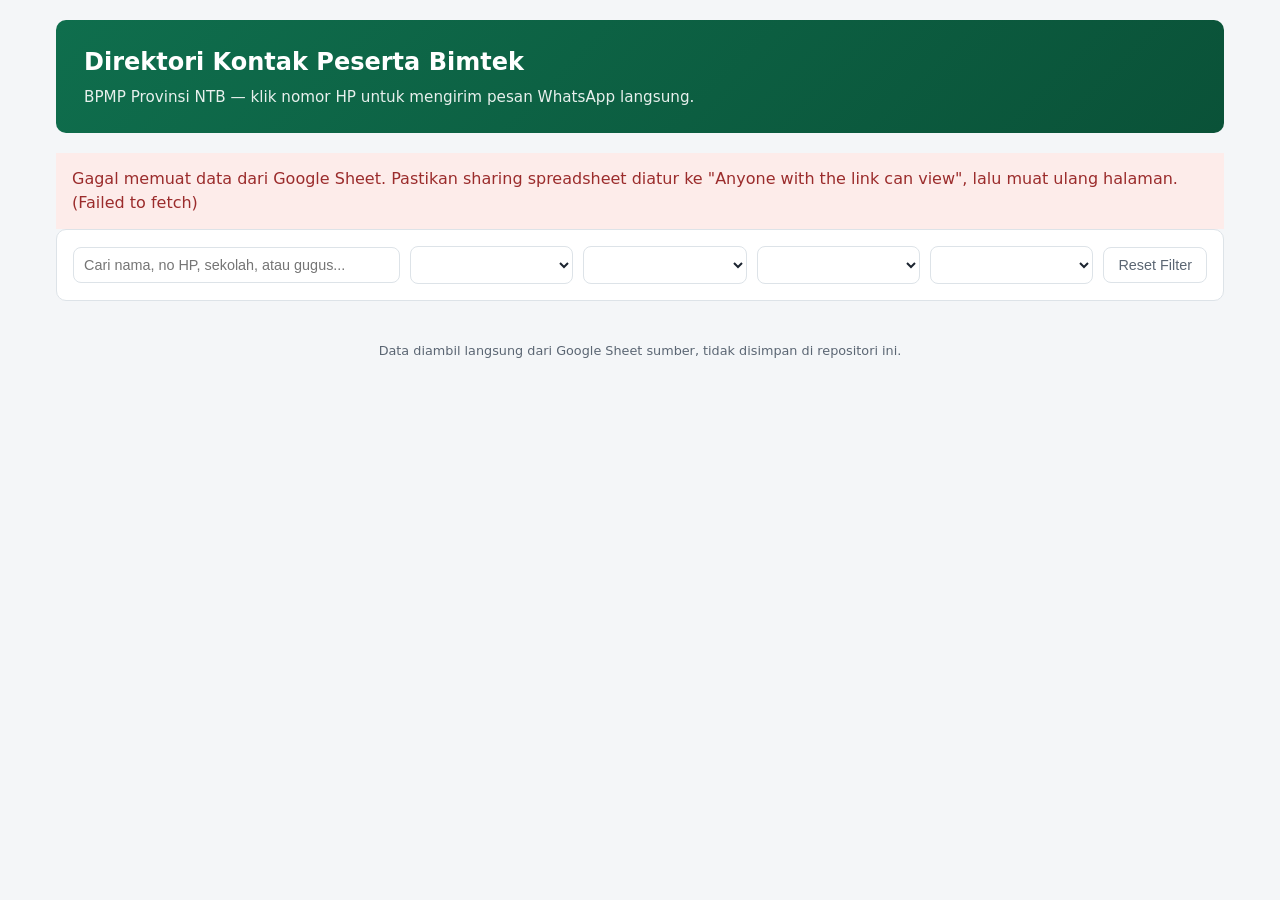
==== index.html @ c410a77d "Add WhatsApp contact directory platform for Bimtek participants Static site fetches participant data" ====
<!doctype html>
<html lang="id">
<head>
  <meta charset="UTF-8" />
  <meta name="viewport" content="width=device-width, initial-scale=1.0" />
  <title>Direktori Kontak Peserta Bimtek - BPMP Provinsi NTB</title>
  <link rel="stylesheet" href="assets/style.css" />
</head>
<body>
  <div class="page">
    <header class="hero">
      <h1>Direktori Kontak Peserta Bimtek</h1>
      <p>BPMP Provinsi NTB &mdash; klik nomor HP untuk mengirim pesan WhatsApp langsung.</p>
    </header>

    <div id="status" class="card status">Memuat data dari Google Sheet...</div>

    <div id="controls" class="card" hidden>
      <input id="search" type="search" placeholder="Cari nama, no HP, sekolah, atau gugus..." />
      <select id="filter-kab"></select>
      <select id="filter-jenjang"></select>
      <select id="filter-bimtek"></select>
      <select id="filter-jabatan"></select>
      <button id="reset-filters" type="button">Reset Filter</button>
    </div>

    <p id="summary" class="summary"></p>

    <div id="table-wrap" class="table-scroll" hidden>
      <table>
        <thead>
          <tr>
            <th>Nama Peserta</th>
            <th>Jabatan</th>
            <th>No Hp</th>
            <th>Jenis Bimtek</th>
            <th>Kab/Kota</th>
            <th>Jenjang Sekolah</th>
            <th>NPSN</th>
            <th>Nama Sekolah</th>
            <th>Nama Gugus</th>
          </tr>
        </thead>
        <tbody id="tbody"></tbody>
      </table>
    </div>

    <div id="pagination" class="pagination"></div>

    <footer class="note">
      Data diambil langsung dari Google Sheet sumber, tidak disimpan di repositori ini.
    </footer>
  </div>

  <script src="data/config.js"></script>
  <script src="assets/app.js"></script>
</body>
</html>
---- assets/style.css ----
:root {
  --primary: #0f6e4d;
  --primary-dark: #0a5238;
  --primary-light: #e6f4ee;
  --wa-green: #25d366;
  --wa-green-dark: #1da851;
  --text: #1c2530;
  --text-muted: #5b6673;
  --border: #dde3e8;
  --bg: #f4f6f8;
  --card-bg: #ffffff;
  --danger-bg: #fdecea;
  --danger-text: #9b2c2c;
  --radius: 10px;
  font-size: 16px;
}

* {
  box-sizing: border-box;
}

body {
  margin: 0;
  background: var(--bg);
  color: var(--text);
  font-family: "Segoe UI", system-ui, -apple-system, Roboto, Helvetica, Arial,
    sans-serif;
  line-height: 1.5;
}

.page {
  max-width: 1200px;
  margin: 0 auto;
  padding: 20px 16px 60px;
}

header.hero {
  background: linear-gradient(135deg, var(--primary), var(--primary-dark));
  color: #fff;
  border-radius: var(--radius);
  padding: 24px 28px;
  margin-bottom: 20px;
}

header.hero h1 {
  margin: 0 0 6px;
  font-size: 1.5rem;
}

header.hero p {
  margin: 0;
  opacity: 0.9;
  font-size: 0.95rem;
}

.card {
  background: var(--card-bg);
  border: 1px solid var(--border);
  border-radius: var(--radius);
  padding: 16px;
  margin-bottom: 16px;
}

.status {
  padding: 14px 16px;
}

.status--error {
  background: var(--danger-bg);
  color: var(--danger-text);
  border-color: #f5c6c6;
}

#controls {
  display: grid;
  grid-template-columns: 2fr repeat(4, 1fr) auto;
  gap: 10px;
  align-items: center;
}

#controls input,
#controls select {
  width: 100%;
  padding: 9px 10px;
  border: 1px solid var(--border);
  border-radius: 8px;
  font-size: 0.9rem;
  background: #fff;
  color: var(--text);
}

#controls input:focus,
#controls select:focus {
  outline: 2px solid var(--primary);
  outline-offset: 1px;
}

#reset-filters {
  padding: 9px 14px;
  border: 1px solid var(--border);
  background: #fff;
  border-radius: 8px;
  cursor: pointer;
  font-size: 0.9rem;
  color: var(--text-muted);
  white-space: nowrap;
}

#reset-filters:hover {
  background: var(--bg);
}

.summary {
  font-size: 0.85rem;
  color: var(--text-muted);
  margin: 0 0 10px;
}

.table-scroll {
  overflow-x: auto;
  border: 1px solid var(--border);
  border-radius: var(--radius);
}

table {
  border-collapse: collapse;
  width: 100%;
  min-width: 980px;
  font-size: 0.88rem;
}

thead th {
  position: sticky;
  top: 0;
  background: var(--primary-light);
  color: var(--primary-dark);
  text-align: left;
  padding: 10px 12px;
  border-bottom: 2px solid var(--border);
  white-space: nowrap;
  font-weight: 600;
}

tbody td {
  padding: 9px 12px;
  border-bottom: 1px solid var(--border);
  vertical-align: top;
}

tbody tr:hover {
  background: #fafcfb;
}

.wa-btn {
  display: inline-flex;
  align-items: center;
  gap: 6px;
  background: var(--wa-green);
  color: #fff;
  text-decoration: none;
  padding: 5px 10px;
  border-radius: 999px;
  font-weight: 600;
  white-space: nowrap;
  font-size: 0.85rem;
}

.wa-btn:hover {
  background: var(--wa-green-dark);
}

.phone-invalid {
  color: var(--text-muted);
  font-style: italic;
}

.pagination {
  display: flex;
  gap: 6px;
  flex-wrap: wrap;
  justify-content: center;
  margin-top: 16px;
}

.page-btn {
  min-width: 36px;
  padding: 7px 10px;
  border: 1px solid var(--border);
  background: #fff;
  border-radius: 8px;
  cursor: pointer;
  font-size: 0.85rem;
  color: var(--text);
}

.page-btn:hover:not(:disabled) {
  background: var(--primary-light);
}

.page-btn:disabled {
  opacity: 0.4;
  cursor: not-allowed;
}

.page-btn--active {
  background: var(--primary);
  color: #fff;
  border-color: var(--primary);
}

footer.note {
  text-align: center;
  color: var(--text-muted);
  font-size: 0.8rem;
  margin-top: 24px;
}

@media (max-width: 900px) {
  #controls {
    grid-template-columns: 1fr 1fr;
  }
  #controls input {
    grid-column: 1 / -1;
  }
  #reset-filters {
    grid-column: 1 / -1;
  }
}
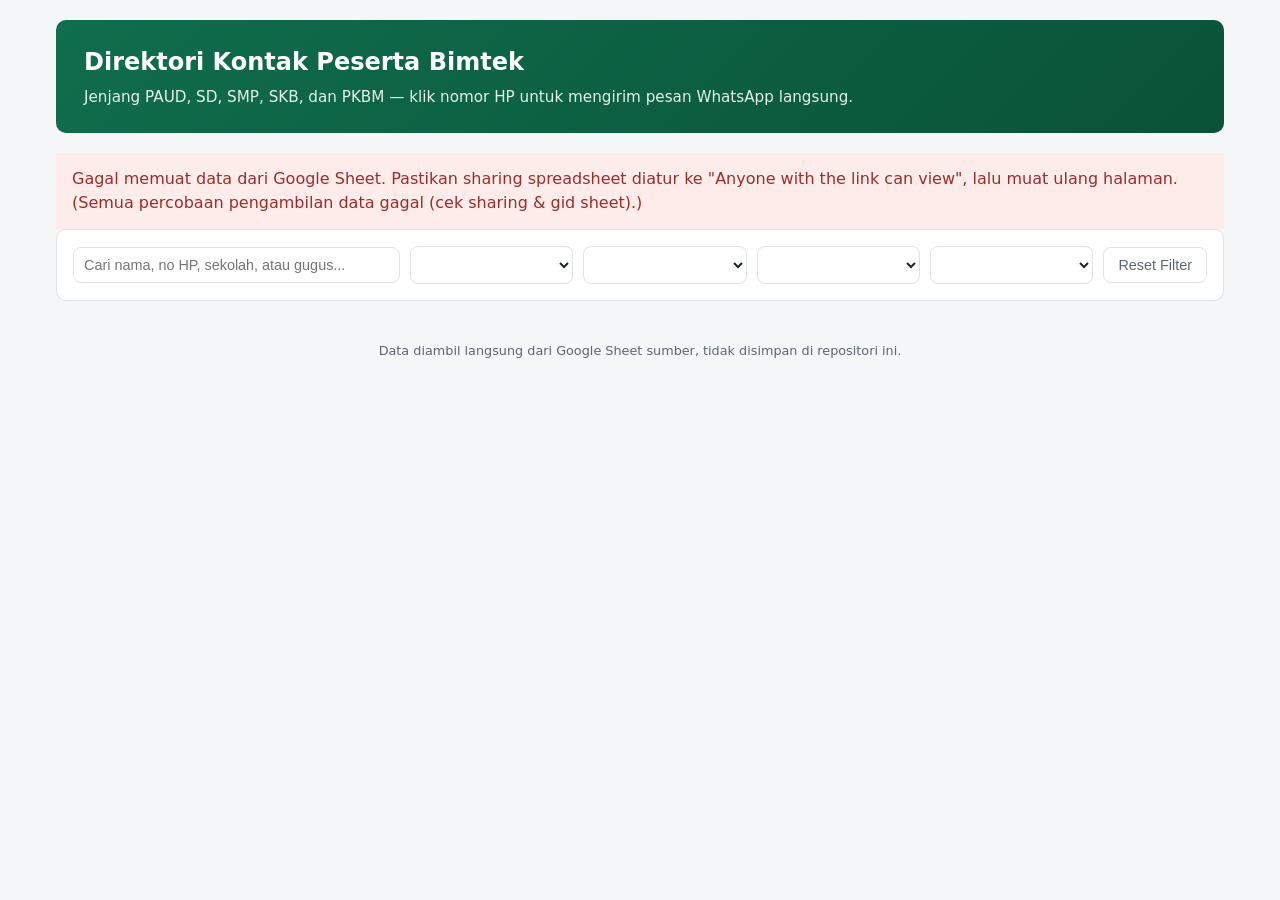
==== commit cf86ff52: "Update hero subtitle to name the covered jenjang instead of BPMP NTB Co-Authored-By: Claude Sonnet 5" ====
--- a/index.html
+++ b/index.html
@@ -10,7 +10,7 @@
   <div class="page">
     <header class="hero">
       <h1>Direktori Kontak Peserta Bimtek</h1>
-      <p>BPMP Provinsi NTB &mdash; klik nomor HP untuk mengirim pesan WhatsApp langsung.</p>
+      <p>Jenjang PAUD, SD, SMP, SKB, dan PKBM &mdash; klik nomor HP untuk mengirim pesan WhatsApp langsung.</p>
     </header>
 
     <div id="status" class="card status">Memuat data dari Google Sheet...</div>
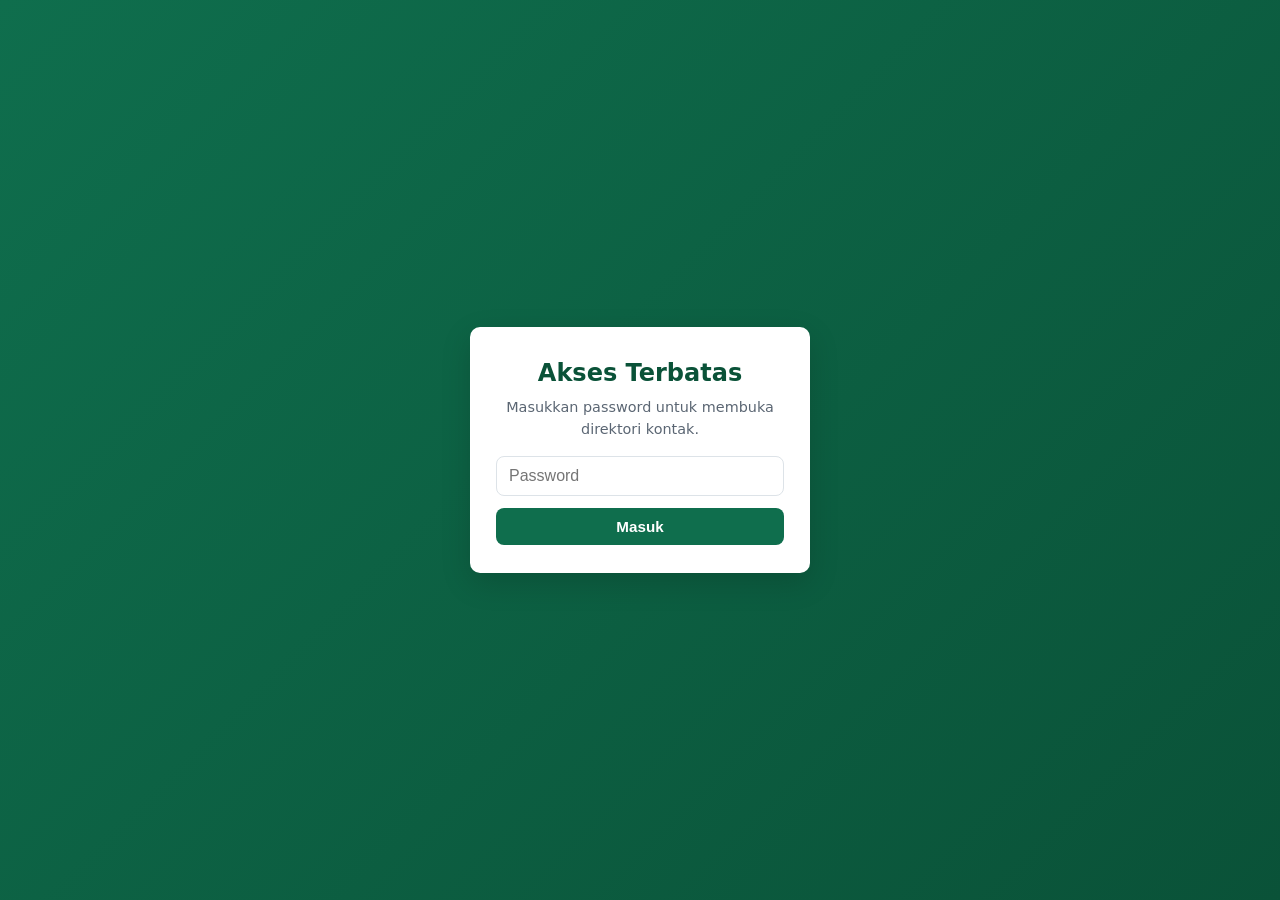
==== commit 434eec9e: "Add lightweight client-side password gate Full-page password prompt (SHA-256 hash comparison, sessio" ====
--- a/index.html
+++ b/index.html
@@ -7,7 +7,17 @@
   <link rel="stylesheet" href="assets/style.css" />
 </head>
 <body>
-  <div class="page">
+  <div id="gate" class="gate">
+    <form id="gate-form" class="gate-card">
+      <h2>Akses Terbatas</h2>
+      <p>Masukkan password untuk membuka direktori kontak.</p>
+      <input id="gate-password" type="password" placeholder="Password" autocomplete="current-password" required />
+      <button type="submit">Masuk</button>
+      <p id="gate-error" class="gate-error" hidden>Password salah, coba lagi.</p>
+    </form>
+  </div>
+
+  <div class="page" id="page" hidden>
     <header class="hero">
       <h1>Direktori Kontak Peserta Bimtek</h1>
       <p>Jenjang PAUD, SD, SMP, SKB, dan PKBM &mdash; klik nomor HP untuk mengirim pesan WhatsApp langsung.</p>
--- a/assets/style.css
+++ b/assets/style.css
@@ -34,6 +34,76 @@
   padding: 20px 16px 60px;
 }
 
+.gate {
+  min-height: 100vh;
+  display: flex;
+  align-items: center;
+  justify-content: center;
+  padding: 20px;
+  background: linear-gradient(135deg, var(--primary), var(--primary-dark));
+}
+
+.gate[hidden] {
+  display: none;
+}
+
+.gate-card {
+  background: var(--card-bg);
+  border-radius: var(--radius);
+  padding: 28px 26px;
+  width: 100%;
+  max-width: 340px;
+  box-shadow: 0 10px 30px rgba(0, 0, 0, 0.15);
+  text-align: center;
+}
+
+.gate-card h2 {
+  margin: 0 0 6px;
+  color: var(--primary-dark);
+}
+
+.gate-card p {
+  margin: 0 0 16px;
+  color: var(--text-muted);
+  font-size: 0.9rem;
+}
+
+.gate-card input {
+  width: 100%;
+  padding: 10px 12px;
+  border: 1px solid var(--border);
+  border-radius: 8px;
+  font-size: 1rem;
+  margin-bottom: 12px;
+}
+
+.gate-card input:focus {
+  outline: 2px solid var(--primary);
+  outline-offset: 1px;
+}
+
+.gate-card button {
+  width: 100%;
+  padding: 10px 12px;
+  border: none;
+  border-radius: 8px;
+  background: var(--primary);
+  color: #fff;
+  font-weight: 600;
+  font-size: 0.95rem;
+  cursor: pointer;
+}
+
+.gate-card button:hover {
+  background: var(--primary-dark);
+}
+
+.gate-error {
+  color: var(--danger-text);
+  font-size: 0.85rem;
+  margin: 10px 0 0;
+}
+
 header.hero {
   background: linear-gradient(135deg, var(--primary), var(--primary-dark));
   color: #fff;
